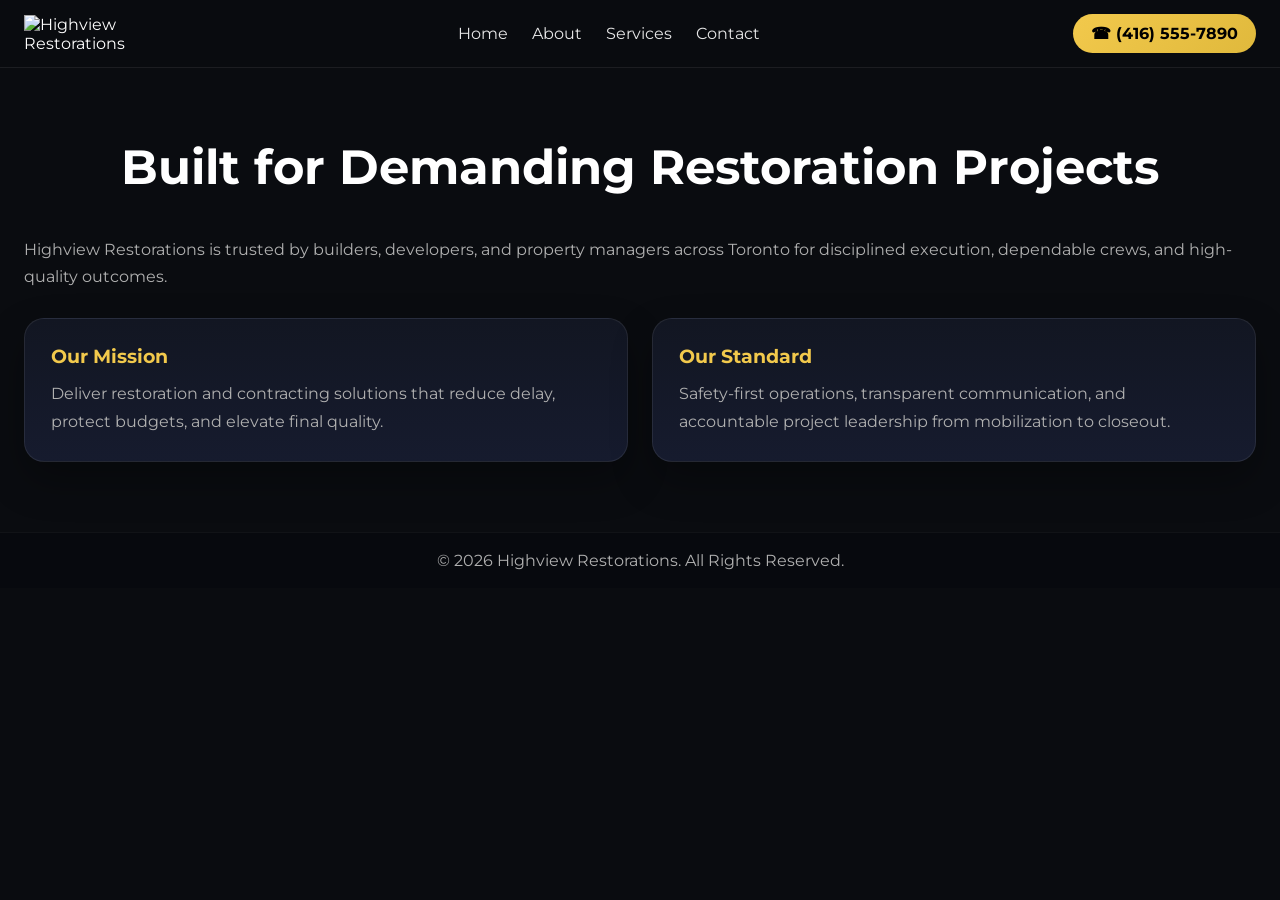
==== about.html @ a4125f16 "Regenerate remaining pages to match provided Highview index theme" ====
<!DOCTYPE html><html lang="en"><head><meta charset="UTF-8"/><meta name="viewport" content="width=device-width,initial-scale=1.0"/><title>About | Highview Restorations</title><link href="https://fonts.googleapis.com/css2?family=Montserrat:wght@300;400;600;700&display=swap" rel="stylesheet"><link rel="stylesheet" href="styles.css"/></head><body><header class="site-header"><div class="header-inner"><img src="white-logo.png" class="site-logo" alt="Highview Restorations"><nav><a href="index.html">Home</a><a href="about.html">About</a><a href="services.html">Services</a><a href="contact.html">Contact</a></nav><div class="phone">☎︎ (416) 555-7890</div></div></header><section class="page-section"><h1>Built for Demanding Restoration Projects</h1><p class="muted">Highview Restorations is trusted by builders, developers, and property managers across Toronto for disciplined execution, dependable crews, and high-quality outcomes.</p><div class="grid-2" style="margin-top:28px"><article class="card"><div class="card-content"><h3>Our Mission</h3><p class="muted">Deliver restoration and contracting solutions that reduce delay, protect budgets, and elevate final quality.</p></div></article><article class="card"><div class="card-content"><h3>Our Standard</h3><p class="muted">Safety-first operations, transparent communication, and accountable project leadership from mobilization to closeout.</p></div></article></div></section><footer><p>© 2026 Highview Restorations. All Rights Reserved.</p></footer></body></html>
---- styles.css ----
:root{--gold:#f2c94c;--gold-dark:#d4b23c;--bg:#0a0c10;--panel:#121622;--panel-soft:#161b2e;--text:#eaeaea;--muted:#b0b0b0;--accent:#c7a349;--accent-blue:#2f6fed}
*{margin:0;padding:0;box-sizing:border-box} body{font-family:'Montserrat',sans-serif;background:var(--bg);color:#fff;overflow-x:hidden}a{text-decoration:none;color:inherit}
.site-header{position:sticky;top:0;z-index:50;background:rgba(10,12,16,.72);backdrop-filter:blur(10px);border-bottom:1px solid rgba(255,255,255,.08)}
.header-inner{max-width:1300px;margin:0 auto;padding:14px 24px;display:flex;justify-content:space-between;align-items:center;gap:20px}
.site-logo{width:120px} nav a{margin:0 12px;opacity:.9} nav a:hover{color:var(--gold)} .phone{background:linear-gradient(135deg,#f2c94c,#e0b93c);padding:10px 18px;border-radius:36px;color:#000;font-weight:700}
.hero{min-height:80vh;position:relative;padding:100px 24px 60px}.hero-bg{position:absolute;inset:0;background:radial-gradient(circle at 20% 10%,#1a2238 0,#0b0d14 55%);z-index:0}.overlay{position:absolute;inset:0;background:linear-gradient(180deg,rgba(0,0,0,.56),rgba(0,0,0,.2));z-index:1}.hero-content{max-width:1200px;margin:0 auto;position:relative;z-index:2}.hero h1{font-size:clamp(2rem,5vw,3.6rem);line-height:1.1;margin-bottom:20px}.hero h1 span{color:var(--gold)}.hero p{max-width:760px;color:#d0d0d0;font-size:1.1rem;margin-bottom:28px}
.btn{padding:12px 24px;border-radius:10px;font-weight:700;display:inline-block}.btn.gold{background:linear-gradient(135deg,#f2c94c,#e0b93c);color:#000;margin-right:16px}.btn.dark{background:linear-gradient(180deg,var(--accent),var(--accent-blue));color:#000}
.services,.page-section{max-width:1280px;margin:0 auto;padding:70px 24px}.services h2,.page-section h1{font-size:clamp(2rem,4vw,3rem);text-align:center;margin-bottom:40px}.service-grid,.grid-2,.grid-3{display:grid;gap:24px}.service-grid,.grid-3{grid-template-columns:repeat(auto-fit,minmax(260px,1fr))}.grid-2{grid-template-columns:repeat(auto-fit,minmax(320px,1fr))}
.card{background:linear-gradient(180deg,var(--panel),var(--panel-soft));border:1px solid rgba(255,255,255,.08);border-radius:20px;overflow:hidden;box-shadow:0 18px 40px rgba(0,0,0,.3)}.card-content{padding:26px}.card-content h3{color:var(--gold);margin-bottom:12px}.card-content li{list-style:none;color:var(--muted);margin-bottom:8px;line-height:1.6}.muted{color:var(--muted);line-height:1.7}
.stats{padding:60px 24px}.stats-grid{max-width:1200px;margin:0 auto;padding:22px;display:grid;grid-template-columns:repeat(auto-fit,minmax(220px,1fr));gap:30px;text-align:center;background:linear-gradient(180deg,rgba(0,0,0,.4),rgba(0,0,0,.4));border:1px solid rgba(255,255,255,.07);border-radius:16px}.stat span{font-size:3rem;color:#d0d0d0;font-weight:700}.stat p{margin-top:8px;color:var(--gold);letter-spacing:.15rem;text-transform:uppercase}
footer{background:#07090e;padding:18px 24px;text-align:center;color:var(--muted);border-top:1px solid rgba(255,255,255,0.04)}
.form input,.form textarea{width:100%;background:#0f1220;border:1px solid rgba(255,255,255,.12);color:var(--text);border-radius:10px;padding:12px;margin-bottom:12px}.form textarea{min-height:120px}
@media(max-width:768px){.header-inner{flex-wrap:wrap;justify-content:center}.phone{display:none}}
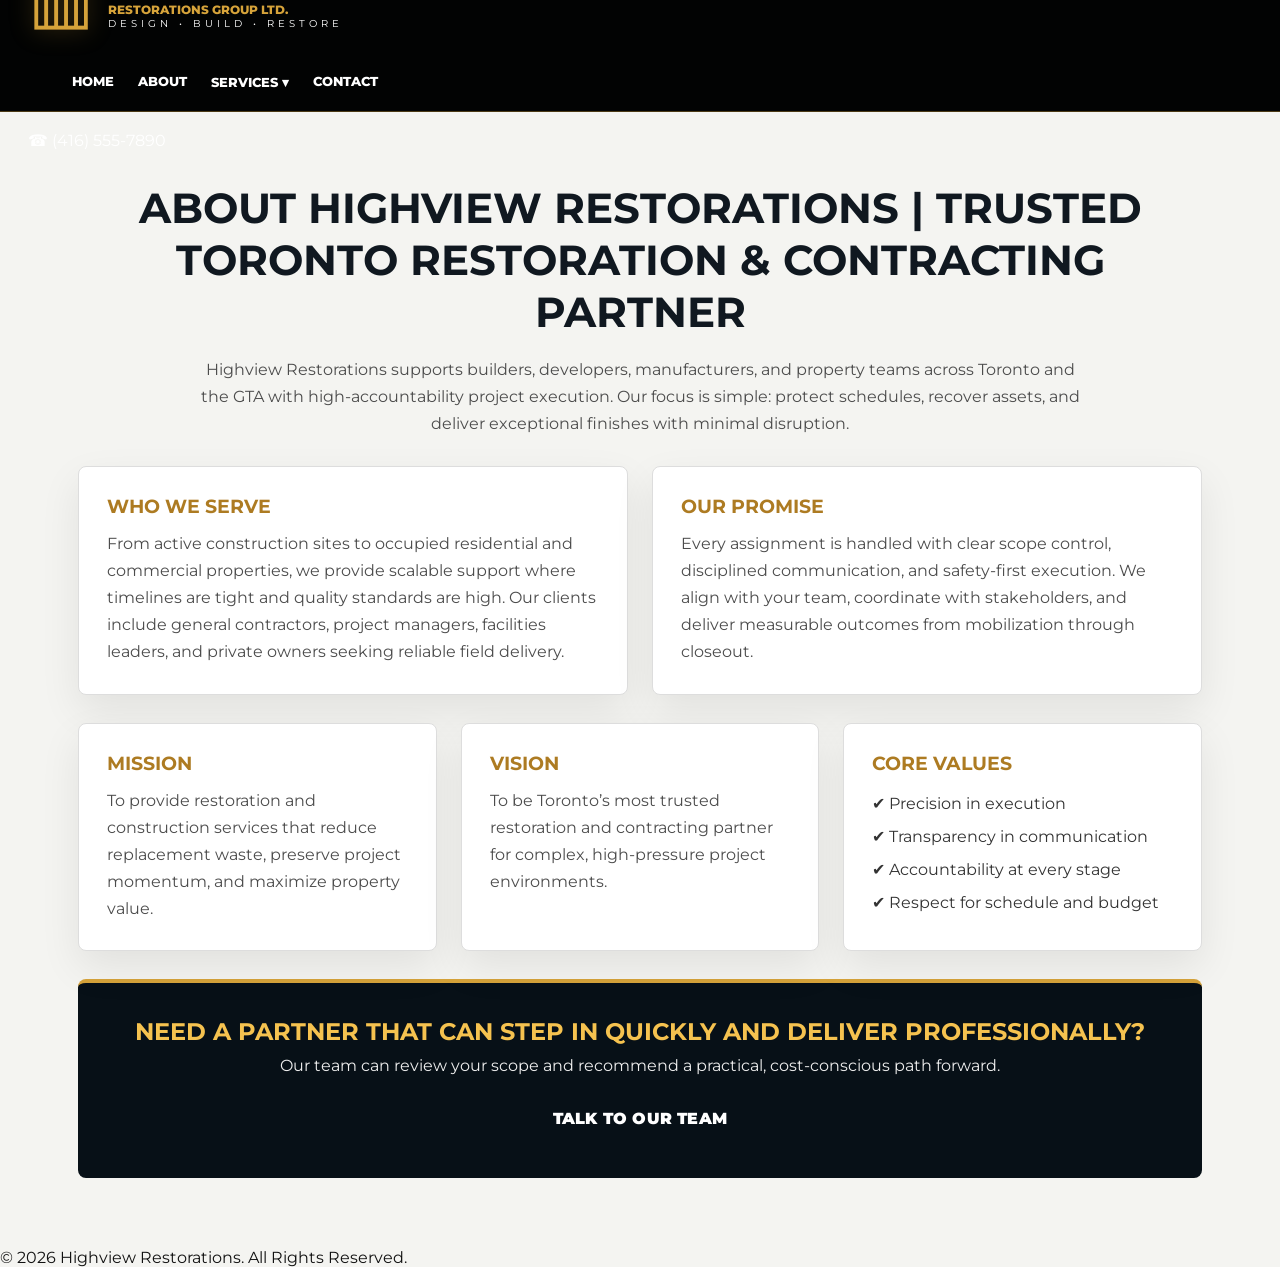
==== commit e890ea79: "Regenerate homepage to match provided Highview poster design" ====
--- a/about.html
+++ b/about.html
@@ -1 +1,55 @@
-<!DOCTYPE html><html lang="en"><head><meta charset="UTF-8"/><meta name="viewport" content="width=device-width,initial-scale=1.0"/><title>About | Highview Restorations</title><link href="https://fonts.googleapis.com/css2?family=Montserrat:wght@300;400;600;700&display=swap" rel="stylesheet"><link rel="stylesheet" href="styles.css"/></head><body><header class="site-header"><div class="header-inner"><img src="white-logo.png" class="site-logo" alt="Highview Restorations"><nav><a href="index.html">Home</a><a href="about.html">About</a><a href="services.html">Services</a><a href="contact.html">Contact</a></nav><div class="phone">☎︎ (416) 555-7890</div></div></header><section class="page-section"><h1>Built for Demanding Restoration Projects</h1><p class="muted">Highview Restorations is trusted by builders, developers, and property managers across Toronto for disciplined execution, dependable crews, and high-quality outcomes.</p><div class="grid-2" style="margin-top:28px"><article class="card"><div class="card-content"><h3>Our Mission</h3><p class="muted">Deliver restoration and contracting solutions that reduce delay, protect budgets, and elevate final quality.</p></div></article><article class="card"><div class="card-content"><h3>Our Standard</h3><p class="muted">Safety-first operations, transparent communication, and accountable project leadership from mobilization to closeout.</p></div></article></div></section><footer><p>© 2026 Highview Restorations. All Rights Reserved.</p></footer></body></html>
+<!DOCTYPE html>
+<html lang="en">
+<head>
+  <meta charset="UTF-8" />
+  <meta name="viewport" content="width=device-width, initial-scale=1.0" />
+  <title>About | Highview Restorations</title>
+  <meta property="og:url" content="https://www.highviewrestorations.ca/about.html" />
+  <meta property="og:site_name" content="Highview Restorations" />
+  <meta name="robots" content="index, follow" />
+  <meta name="description" content="Learn about Highview Restorations, our values, project approach, and why Toronto builders and property managers trust our team." />
+  <link href="https://fonts.googleapis.com/css2?family=Montserrat:wght@300;400;600;700&display=swap" rel="stylesheet">
+  <link rel="stylesheet" href="styles.css" />
+
+  <link rel="canonical" href="https://www.highviewrestorations.ca/about.html" />
+
+  <meta name="twitter:card" content="summary_large_image" />
+  <meta name="twitter:title" content="Highview Restorations" />
+  <meta name="twitter:description" content="Premium restoration and contracting services in Toronto and the GTA." />
+</head>
+<body>
+  <header class="site-header">
+    <div class="header-inner">
+      <a class="brand" href="index.html" aria-label="Highview home"><span class="brand-mark">▥</span><span><strong>HIGHVIEW</strong><small>RESTORATIONS GROUP LTD.</small><em>DESIGN • BUILD • RESTORE</em></span></a>
+      <nav class="main-nav"><a href="index.html">Home</a><a href="about.html">About</a><div class="dropdown"><a href="services.html">Services ▾</a><div class="dropdown-menu"><a href="service-site-staffing.html">SITE STAFFING</a><a href="service-product-recovery.html">PRODUCT RECOVERY & SURFACE RESTORATION</a><a href="service-demolition-prep.html">DEMOLITION & SITE PREPARATION SERVICES</a><a href="service-property-maintenance.html">PROPERTY MAINTENANCE & HOME CARE SOLUTIONS</a></div></div><a href="contact.html">Contact</a></nav>
+      <div class="phone">☎︎ (416) 555-7890</div>
+    </div>
+  </header>
+
+  <section class="page-section">
+    <h1>About Highview Restorations | Trusted Toronto Restoration & Contracting Partner</h1>
+    <p class="muted center-copy">Highview Restorations supports builders, developers, manufacturers, and property teams across Toronto and the GTA with high-accountability project execution. Our focus is simple: protect schedules, recover assets, and deliver exceptional finishes with minimal disruption.</p>
+
+    <div class="grid-2 mt-28">
+      <article class="card"><div class="card-content"><h3>Who We Serve</h3><p class="muted">From active construction sites to occupied residential and commercial properties, we provide scalable support where timelines are tight and quality standards are high. Our clients include general contractors, project managers, facilities leaders, and private owners seeking reliable field delivery.</p></div></article>
+      <article class="card"><div class="card-content"><h3>Our Promise</h3><p class="muted">Every assignment is handled with clear scope control, disciplined communication, and safety-first execution. We align with your team, coordinate with stakeholders, and deliver measurable outcomes from mobilization through closeout.</p></div></article>
+    </div>
+
+    <div class="grid-3 mt-28">
+      <article class="card"><div class="card-content"><h3>Mission</h3><p class="muted">To provide restoration and construction services that reduce replacement waste, preserve project momentum, and maximize property value.</p></div></article>
+      <article class="card"><div class="card-content"><h3>Vision</h3><p class="muted">To be Toronto’s most trusted restoration and contracting partner for complex, high-pressure project environments.</p></div></article>
+      <article class="card"><div class="card-content"><h3>Core Values</h3><ul><li>✔ Precision in execution</li><li>✔ Transparency in communication</li><li>✔ Accountability at every stage</li><li>✔ Respect for schedule and budget</li></ul></div></article>
+    </div>
+
+    <div class="cta-band mt-28">
+      <h2>Need a partner that can step in quickly and deliver professionally?</h2>
+      <p>Our team can review your scope and recommend a practical, cost-conscious path forward.</p>
+      <a class="btn dark" href="contact.html">Talk to Our Team</a>
+    </div>
+  </section>
+
+  <footer>
+    <p>© 2026 Highview Restorations. All Rights Reserved.</p>
+  </footer>
+</body>
+</html>
--- a/styles.css
+++ b/styles.css
@@ -1,13 +1,2 @@
-:root{--gold:#f2c94c;--gold-dark:#d4b23c;--bg:#0a0c10;--panel:#121622;--panel-soft:#161b2e;--text:#eaeaea;--muted:#b0b0b0;--accent:#c7a349;--accent-blue:#2f6fed}
-*{margin:0;padding:0;box-sizing:border-box} body{font-family:'Montserrat',sans-serif;background:var(--bg);color:#fff;overflow-x:hidden}a{text-decoration:none;color:inherit}
-.site-header{position:sticky;top:0;z-index:50;background:rgba(10,12,16,.72);backdrop-filter:blur(10px);border-bottom:1px solid rgba(255,255,255,.08)}
-.header-inner{max-width:1300px;margin:0 auto;padding:14px 24px;display:flex;justify-content:space-between;align-items:center;gap:20px}
-.site-logo{width:120px} nav a{margin:0 12px;opacity:.9} nav a:hover{color:var(--gold)} .phone{background:linear-gradient(135deg,#f2c94c,#e0b93c);padding:10px 18px;border-radius:36px;color:#000;font-weight:700}
-.hero{min-height:80vh;position:relative;padding:100px 24px 60px}.hero-bg{position:absolute;inset:0;background:radial-gradient(circle at 20% 10%,#1a2238 0,#0b0d14 55%);z-index:0}.overlay{position:absolute;inset:0;background:linear-gradient(180deg,rgba(0,0,0,.56),rgba(0,0,0,.2));z-index:1}.hero-content{max-width:1200px;margin:0 auto;position:relative;z-index:2}.hero h1{font-size:clamp(2rem,5vw,3.6rem);line-height:1.1;margin-bottom:20px}.hero h1 span{color:var(--gold)}.hero p{max-width:760px;color:#d0d0d0;font-size:1.1rem;margin-bottom:28px}
-.btn{padding:12px 24px;border-radius:10px;font-weight:700;display:inline-block}.btn.gold{background:linear-gradient(135deg,#f2c94c,#e0b93c);color:#000;margin-right:16px}.btn.dark{background:linear-gradient(180deg,var(--accent),var(--accent-blue));color:#000}
-.services,.page-section{max-width:1280px;margin:0 auto;padding:70px 24px}.services h2,.page-section h1{font-size:clamp(2rem,4vw,3rem);text-align:center;margin-bottom:40px}.service-grid,.grid-2,.grid-3{display:grid;gap:24px}.service-grid,.grid-3{grid-template-columns:repeat(auto-fit,minmax(260px,1fr))}.grid-2{grid-template-columns:repeat(auto-fit,minmax(320px,1fr))}
-.card{background:linear-gradient(180deg,var(--panel),var(--panel-soft));border:1px solid rgba(255,255,255,.08);border-radius:20px;overflow:hidden;box-shadow:0 18px 40px rgba(0,0,0,.3)}.card-content{padding:26px}.card-content h3{color:var(--gold);margin-bottom:12px}.card-content li{list-style:none;color:var(--muted);margin-bottom:8px;line-height:1.6}.muted{color:var(--muted);line-height:1.7}
-.stats{padding:60px 24px}.stats-grid{max-width:1200px;margin:0 auto;padding:22px;display:grid;grid-template-columns:repeat(auto-fit,minmax(220px,1fr));gap:30px;text-align:center;background:linear-gradient(180deg,rgba(0,0,0,.4),rgba(0,0,0,.4));border:1px solid rgba(255,255,255,.07);border-radius:16px}.stat span{font-size:3rem;color:#d0d0d0;font-weight:700}.stat p{margin-top:8px;color:var(--gold);letter-spacing:.15rem;text-transform:uppercase}
-footer{background:#07090e;padding:18px 24px;text-align:center;color:var(--muted);border-top:1px solid rgba(255,255,255,0.04)}
-.form input,.form textarea{width:100%;background:#0f1220;border:1px solid rgba(255,255,255,.12);color:var(--text);border-radius:10px;padding:12px;margin-bottom:12px}.form textarea{min-height:120px}
-@media(max-width:768px){.header-inner{flex-wrap:wrap;justify-content:center}.phone{display:none}}
+:root{--black:#040506;--ink:#091017;--nav:#050607;--gold:#d6a33a;--gold-light:#f5c24f;--blue:#073763;--text:#f7f7f7;--muted:#c9c9c9;--line:rgba(214,163,58,.45)}
+*{box-sizing:border-box;margin:0;padding:0}body{font-family:Montserrat,Arial,sans-serif;background:#f4f4f1;color:#111;overflow-x:hidden}a{text-decoration:none;color:inherit}ul{list-style:none}.site-header{height:112px;background:#020303;color:#fff;display:flex;align-items:center;gap:28px;padding:0 28px;border-bottom:1px solid rgba(214,163,58,.35);position:sticky;top:0;z-index:50}.brand{display:flex;align-items:center;gap:14px;min-width:350px}.brand-mark{font-size:70px;line-height:1;color:var(--gold);text-shadow:0 0 24px rgba(214,163,58,.35)}.brand strong{display:block;font-size:33px;letter-spacing:1px}.brand small{display:block;color:var(--gold);font-weight:800;font-size:12px}.brand em{display:block;font-style:normal;font-size:10px;letter-spacing:4px}.main-nav{display:flex;align-items:center;gap:24px;flex:1;justify-content:flex-end}.main-nav>a,.dropdown>a{font-size:13px;font-weight:800;text-transform:uppercase;padding:42px 0}.main-nav a:hover,.main-nav .active{color:var(--gold-light)}.main-nav .active{border-bottom:3px solid var(--gold)}.dropdown{position:relative}.dropdown-menu{display:none;position:absolute;top:78px;left:-18px;width:355px;background:#07090c;border:1px solid var(--line);box-shadow:0 22px 50px rgba(0,0,0,.55);padding:10px;z-index:60}.dropdown-menu a{display:block;color:#fff;padding:13px 14px;border-bottom:1px solid rgba(255,255,255,.08);font-size:12px;font-weight:800}.dropdown:hover .dropdown-menu{display:block}.quote-btn,.btn{display:inline-block;border-radius:4px;font-weight:900;text-transform:uppercase;letter-spacing:.2px}.quote-btn{background:linear-gradient(135deg,var(--gold-light),var(--gold));color:#090909;padding:15px 22px;white-space:nowrap}.btn{padding:16px 26px}.btn.gold{background:linear-gradient(135deg,var(--gold-light),var(--gold));color:#080808}.btn.outline{border:1px solid var(--gold);color:#fff;background:rgba(0,0,0,.35)}.btn.blue{background:#063968;color:#fff}.poster-hero{min-height:560px;background:linear-gradient(90deg,rgba(0,0,0,.96) 0%,rgba(0,0,0,.78) 43%,rgba(0,0,0,.18) 100%),radial-gradient(circle at 75% 35%,rgba(245,194,79,.32),transparent 22%),linear-gradient(135deg,#101923 0%,#314962 52%,#06101c 100%);color:#fff;position:relative;padding:38px 48px 28px}.poster-hero:after{content:"";position:absolute;right:7%;bottom:0;width:46%;height:94%;background:repeating-linear-gradient(90deg,rgba(255,255,255,.06) 0 4px,transparent 4px 48px),repeating-linear-gradient(0deg,rgba(245,194,79,.23) 0 8px,transparent 8px 44px);clip-path:polygon(8% 8%,88% 0,100% 100%,0 100%);opacity:.75}.hero-copy{position:relative;z-index:2;max-width:760px}.hero h1{font-size:58px;line-height:1.02;text-transform:uppercase;font-weight:900;margin-bottom:28px}.hero h1 span{color:var(--gold-light)}.hero p{font-size:19px;line-height:1.55;max-width:690px;margin-bottom:26px}.trust-strip{display:grid;grid-template-columns:repeat(5,1fr);gap:14px;margin:22px 0 28px;font-size:11px;font-weight:800;text-transform:uppercase}.trust-strip span{border-left:1px solid var(--line);padding-left:10px}.hero-actions{display:flex;gap:18px}.builders-band{background:#070b10;color:#fff;text-align:center;padding:20px 35px 26px;border-top:2px solid var(--gold);border-bottom:1px solid #222}.builders-band h2{color:var(--gold-light);font-size:16px;text-transform:uppercase;margin-bottom:18px}.builder-logos{display:flex;justify-content:space-between;align-items:center;gap:20px;flex-wrap:wrap}.builder-logos strong{font-size:20px;letter-spacing:1px;color:#eee}.division-section{display:grid;grid-template-columns:1fr 1fr;gap:28px;padding:28px 30px;background:#f5f5f2}.division{display:grid;grid-template-columns:40% 60%;gap:24px}.division.recovery-division{display:block;border-left:2px solid #d8c59c;padding-left:28px}.division-image{min-height:445px;border-radius:4px;background:linear-gradient(150deg,#b8b3a6,#4d5964),repeating-linear-gradient(90deg,transparent 0 32px,rgba(0,0,0,.18) 32px 35px);box-shadow:inset 0 -80px 90px rgba(0,0,0,.35)}.construction-image:after{content:"";display:block;height:100%;background:linear-gradient(transparent,rgba(0,0,0,.25))}.division h2{font-size:25px;color:#ad7b22;margin:4px 0 18px;text-transform:uppercase}.division h2 span{background:var(--gold);color:#fff;padding:8px 12px;margin-right:10px;border-radius:3px}.division h3{font-size:18px;margin-bottom:8px}.division p{line-height:1.55;margin-bottom:16px}.division li{padding:7px 0 7px 28px;position:relative;font-weight:700;font-size:14px}.division li:before{content:"✓";position:absolute;left:0;top:5px;background:var(--gold);color:#fff;border-radius:50%;width:18px;height:18px;text-align:center;font-size:12px}.recovery-grid{display:grid;grid-template-columns:repeat(4,1fr);gap:13px;margin:18px 0}.recovery-grid span{min-height:72px;background:linear-gradient(180deg,#283848,#07111c);color:#fff;text-align:center;border-radius:6px;padding:18px 8px;font-size:11px;font-weight:900;text-transform:uppercase;display:flex;align-items:center;justify-content:center}.needs-band{background:#071017;color:#fff;padding:26px 22px 30px;text-align:center}.needs-band h2{color:var(--gold-light);font-size:24px;text-transform:uppercase;margin-bottom:24px}.needs-grid{display:grid;grid-template-columns:repeat(6,1fr);gap:0;max-width:1280px;margin:auto}.needs-grid article{border-left:1px solid var(--line);padding:0 18px}.needs-grid article:last-child{border-right:1px solid var(--line)}.needs-grid b{display:block;color:var(--gold-light);font-size:42px;margin-bottom:8px}.needs-grid h3{font-size:15px;text-transform:uppercase}.needs-grid p{font-size:13px;line-height:1.45;margin:10px 0;color:#eee}.needs-grid a{color:var(--gold-light);font-size:12px;font-weight:900;text-transform:uppercase}.why-license{display:grid;grid-template-columns:1fr 1fr;background:#f2f1ee;padding:26px 24px;gap:28px;text-align:center}.why-license h2{color:#ad7b22;text-transform:uppercase;margin-bottom:22px}.why-grid,.cert-grid{display:grid;grid-template-columns:repeat(4,1fr);gap:12px}.why-grid span,.cert-grid strong{display:flex;flex-direction:column;align-items:center;gap:8px;border-left:1px solid #d1c7b7;padding:10px}.why-grid span{font-size:34px}.why-grid b{font-size:13px}.why-grid small{font-size:11px;line-height:1.35}.cert-grid strong{border:1px solid #c9c0b3;border-radius:8px;background:#fff;font-size:20px;color:#15304b}.site-footer{background:linear-gradient(90deg,#071017,#121b23);color:#fff;display:flex;align-items:center;justify-content:space-around;gap:22px;flex-wrap:wrap;padding:24px 28px;border-top:3px solid var(--gold)}.site-footer strong{font-size:24px;color:var(--gold-light);text-transform:uppercase}.site-footer small{width:100%;text-align:center;text-transform:uppercase;letter-spacing:2px;color:#ddd}.page-section{max-width:1180px;margin:auto;padding:70px 28px}.page-section h1{text-align:center;font-size:42px;text-transform:uppercase;margin-bottom:18px;color:#101820}.center-copy{max-width:900px;margin:0 auto;text-align:center}.muted{color:#4c4c4c;line-height:1.7}.grid-2,.grid-3{display:grid;gap:24px}.grid-2{grid-template-columns:repeat(2,1fr)}.grid-3{grid-template-columns:repeat(3,1fr)}.mt-20{margin-top:20px}.mt-28{margin-top:28px}.card{background:#fff;border:1px solid #ddd;box-shadow:0 16px 40px rgba(0,0,0,.08);border-radius:8px;overflow:hidden}.card-content{padding:28px}.card h3{color:#ad7b22;margin-bottom:12px;text-transform:uppercase}.card li{padding:7px 0;color:#333}.cta-band{background:#071017;color:#fff;border-top:4px solid var(--gold);border-radius:8px;padding:34px;text-align:center}.cta-band h2{text-transform:uppercase;color:var(--gold-light);margin-bottom:10px}.cta-band p{color:#eee;margin-bottom:18px}.form input,.form textarea{width:100%;padding:14px;margin-bottom:12px;border:1px solid #ccc;border-radius:5px;font:inherit}.form textarea{min-height:140px}@media(max-width:1050px){.site-header{height:auto;flex-wrap:wrap}.brand{min-width:auto}.main-nav{order:3;width:100%;justify-content:center;flex-wrap:wrap}.main-nav>a,.dropdown>a{padding:12px 0}.dropdown-menu{top:32px}.division-section,.why-license{grid-template-columns:1fr}.needs-grid{grid-template-columns:repeat(2,1fr)}.trust-strip,.recovery-grid{grid-template-columns:repeat(2,1fr)}}@media(max-width:720px){.poster-hero{padding:42px 22px}.hero h1{font-size:40px}.division{grid-template-columns:1fr}.grid-2,.grid-3{grid-template-columns:1fr}.needs-grid{grid-template-columns:1fr}.why-grid,.cert-grid{grid-template-columns:1fr}.quote-btn{padding:12px 16px}}
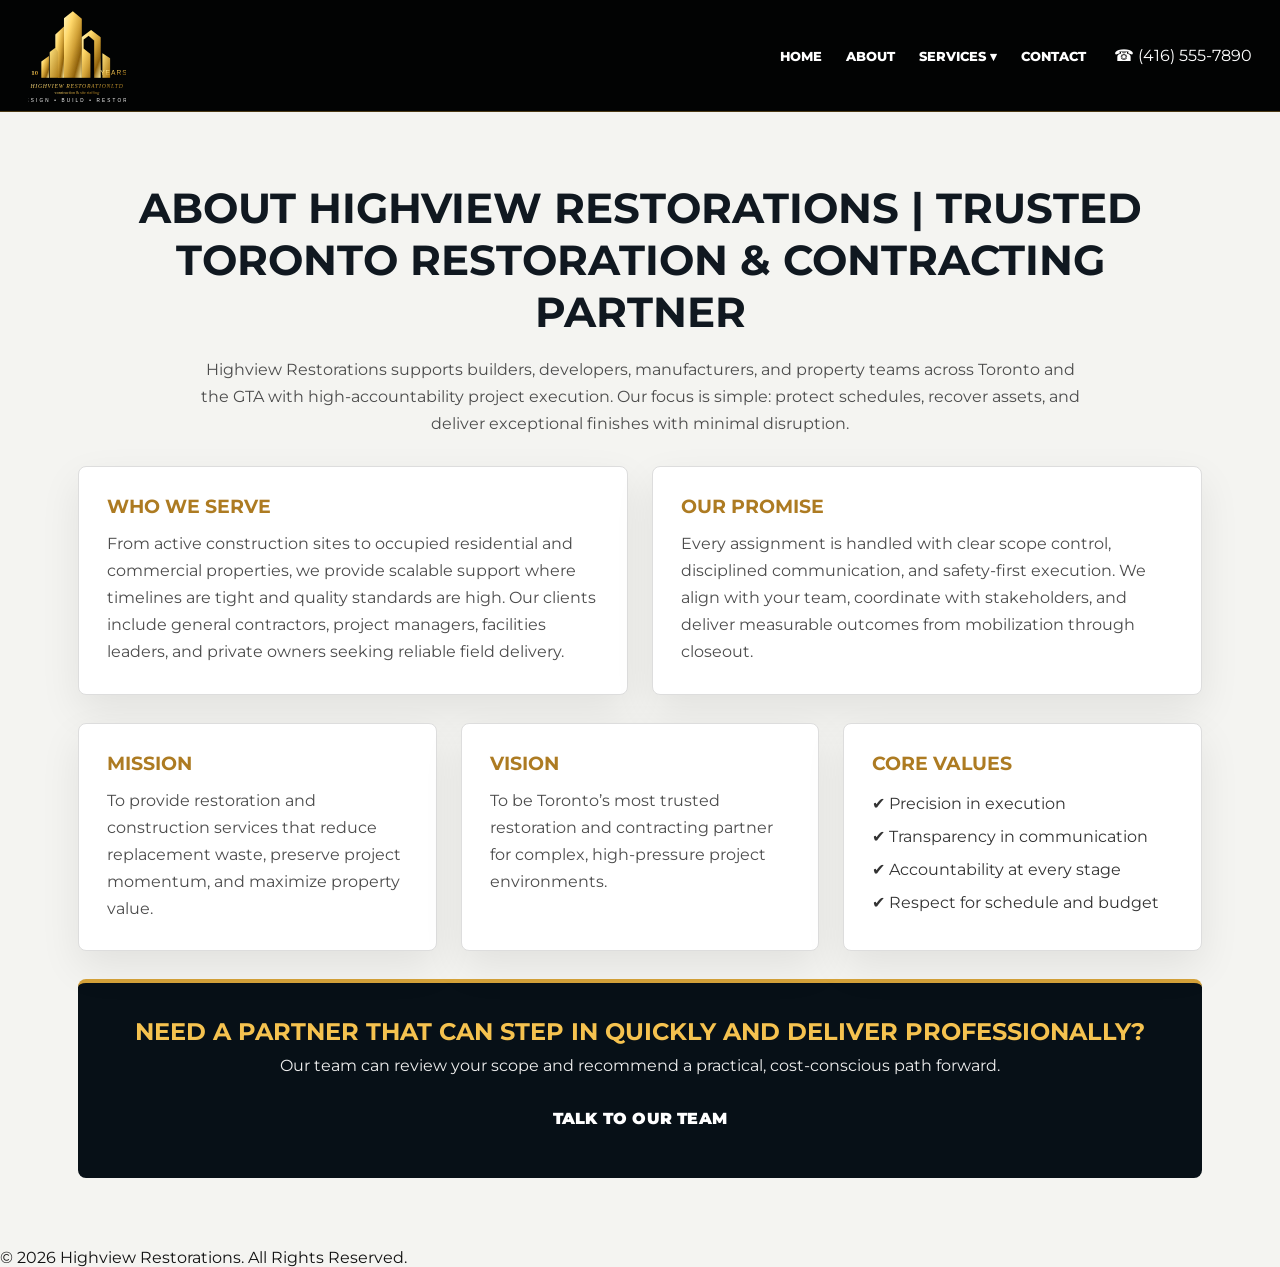
==== commit 55ab1fbb: "Replace text brand mark with Highview logo asset" ====
--- a/about.html
+++ b/about.html
@@ -20,7 +20,7 @@
 <body>
   <header class="site-header">
     <div class="header-inner">
-      <a class="brand" href="index.html" aria-label="Highview home"><span class="brand-mark">▥</span><span><strong>HIGHVIEW</strong><small>RESTORATIONS GROUP LTD.</small><em>DESIGN • BUILD • RESTORE</em></span></a>
+      <a class="brand" href="index.html" aria-label="Highview home"><img class="brand-logo" src="highview-logo.svg" alt="Highview Restoration Ltd - 10 Years - Design Build Restore" /></a>
       <nav class="main-nav"><a href="index.html">Home</a><a href="about.html">About</a><div class="dropdown"><a href="services.html">Services ▾</a><div class="dropdown-menu"><a href="service-site-staffing.html">SITE STAFFING</a><a href="service-product-recovery.html">PRODUCT RECOVERY & SURFACE RESTORATION</a><a href="service-demolition-prep.html">DEMOLITION & SITE PREPARATION SERVICES</a><a href="service-property-maintenance.html">PROPERTY MAINTENANCE & HOME CARE SOLUTIONS</a></div></div><a href="contact.html">Contact</a></nav>
       <div class="phone">☎︎ (416) 555-7890</div>
     </div>
--- a/styles.css
+++ b/styles.css
@@ -1,2 +1,4 @@
 :root{--black:#040506;--ink:#091017;--nav:#050607;--gold:#d6a33a;--gold-light:#f5c24f;--blue:#073763;--text:#f7f7f7;--muted:#c9c9c9;--line:rgba(214,163,58,.45)}
 *{box-sizing:border-box;margin:0;padding:0}body{font-family:Montserrat,Arial,sans-serif;background:#f4f4f1;color:#111;overflow-x:hidden}a{text-decoration:none;color:inherit}ul{list-style:none}.site-header{height:112px;background:#020303;color:#fff;display:flex;align-items:center;gap:28px;padding:0 28px;border-bottom:1px solid rgba(214,163,58,.35);position:sticky;top:0;z-index:50}.brand{display:flex;align-items:center;gap:14px;min-width:350px}.brand-mark{font-size:70px;line-height:1;color:var(--gold);text-shadow:0 0 24px rgba(214,163,58,.35)}.brand strong{display:block;font-size:33px;letter-spacing:1px}.brand small{display:block;color:var(--gold);font-weight:800;font-size:12px}.brand em{display:block;font-style:normal;font-size:10px;letter-spacing:4px}.main-nav{display:flex;align-items:center;gap:24px;flex:1;justify-content:flex-end}.main-nav>a,.dropdown>a{font-size:13px;font-weight:800;text-transform:uppercase;padding:42px 0}.main-nav a:hover,.main-nav .active{color:var(--gold-light)}.main-nav .active{border-bottom:3px solid var(--gold)}.dropdown{position:relative}.dropdown-menu{display:none;position:absolute;top:78px;left:-18px;width:355px;background:#07090c;border:1px solid var(--line);box-shadow:0 22px 50px rgba(0,0,0,.55);padding:10px;z-index:60}.dropdown-menu a{display:block;color:#fff;padding:13px 14px;border-bottom:1px solid rgba(255,255,255,.08);font-size:12px;font-weight:800}.dropdown:hover .dropdown-menu{display:block}.quote-btn,.btn{display:inline-block;border-radius:4px;font-weight:900;text-transform:uppercase;letter-spacing:.2px}.quote-btn{background:linear-gradient(135deg,var(--gold-light),var(--gold));color:#090909;padding:15px 22px;white-space:nowrap}.btn{padding:16px 26px}.btn.gold{background:linear-gradient(135deg,var(--gold-light),var(--gold));color:#080808}.btn.outline{border:1px solid var(--gold);color:#fff;background:rgba(0,0,0,.35)}.btn.blue{background:#063968;color:#fff}.poster-hero{min-height:560px;background:linear-gradient(90deg,rgba(0,0,0,.96) 0%,rgba(0,0,0,.78) 43%,rgba(0,0,0,.18) 100%),radial-gradient(circle at 75% 35%,rgba(245,194,79,.32),transparent 22%),linear-gradient(135deg,#101923 0%,#314962 52%,#06101c 100%);color:#fff;position:relative;padding:38px 48px 28px}.poster-hero:after{content:"";position:absolute;right:7%;bottom:0;width:46%;height:94%;background:repeating-linear-gradient(90deg,rgba(255,255,255,.06) 0 4px,transparent 4px 48px),repeating-linear-gradient(0deg,rgba(245,194,79,.23) 0 8px,transparent 8px 44px);clip-path:polygon(8% 8%,88% 0,100% 100%,0 100%);opacity:.75}.hero-copy{position:relative;z-index:2;max-width:760px}.hero h1{font-size:58px;line-height:1.02;text-transform:uppercase;font-weight:900;margin-bottom:28px}.hero h1 span{color:var(--gold-light)}.hero p{font-size:19px;line-height:1.55;max-width:690px;margin-bottom:26px}.trust-strip{display:grid;grid-template-columns:repeat(5,1fr);gap:14px;margin:22px 0 28px;font-size:11px;font-weight:800;text-transform:uppercase}.trust-strip span{border-left:1px solid var(--line);padding-left:10px}.hero-actions{display:flex;gap:18px}.builders-band{background:#070b10;color:#fff;text-align:center;padding:20px 35px 26px;border-top:2px solid var(--gold);border-bottom:1px solid #222}.builders-band h2{color:var(--gold-light);font-size:16px;text-transform:uppercase;margin-bottom:18px}.builder-logos{display:flex;justify-content:space-between;align-items:center;gap:20px;flex-wrap:wrap}.builder-logos strong{font-size:20px;letter-spacing:1px;color:#eee}.division-section{display:grid;grid-template-columns:1fr 1fr;gap:28px;padding:28px 30px;background:#f5f5f2}.division{display:grid;grid-template-columns:40% 60%;gap:24px}.division.recovery-division{display:block;border-left:2px solid #d8c59c;padding-left:28px}.division-image{min-height:445px;border-radius:4px;background:linear-gradient(150deg,#b8b3a6,#4d5964),repeating-linear-gradient(90deg,transparent 0 32px,rgba(0,0,0,.18) 32px 35px);box-shadow:inset 0 -80px 90px rgba(0,0,0,.35)}.construction-image:after{content:"";display:block;height:100%;background:linear-gradient(transparent,rgba(0,0,0,.25))}.division h2{font-size:25px;color:#ad7b22;margin:4px 0 18px;text-transform:uppercase}.division h2 span{background:var(--gold);color:#fff;padding:8px 12px;margin-right:10px;border-radius:3px}.division h3{font-size:18px;margin-bottom:8px}.division p{line-height:1.55;margin-bottom:16px}.division li{padding:7px 0 7px 28px;position:relative;font-weight:700;font-size:14px}.division li:before{content:"✓";position:absolute;left:0;top:5px;background:var(--gold);color:#fff;border-radius:50%;width:18px;height:18px;text-align:center;font-size:12px}.recovery-grid{display:grid;grid-template-columns:repeat(4,1fr);gap:13px;margin:18px 0}.recovery-grid span{min-height:72px;background:linear-gradient(180deg,#283848,#07111c);color:#fff;text-align:center;border-radius:6px;padding:18px 8px;font-size:11px;font-weight:900;text-transform:uppercase;display:flex;align-items:center;justify-content:center}.needs-band{background:#071017;color:#fff;padding:26px 22px 30px;text-align:center}.needs-band h2{color:var(--gold-light);font-size:24px;text-transform:uppercase;margin-bottom:24px}.needs-grid{display:grid;grid-template-columns:repeat(6,1fr);gap:0;max-width:1280px;margin:auto}.needs-grid article{border-left:1px solid var(--line);padding:0 18px}.needs-grid article:last-child{border-right:1px solid var(--line)}.needs-grid b{display:block;color:var(--gold-light);font-size:42px;margin-bottom:8px}.needs-grid h3{font-size:15px;text-transform:uppercase}.needs-grid p{font-size:13px;line-height:1.45;margin:10px 0;color:#eee}.needs-grid a{color:var(--gold-light);font-size:12px;font-weight:900;text-transform:uppercase}.why-license{display:grid;grid-template-columns:1fr 1fr;background:#f2f1ee;padding:26px 24px;gap:28px;text-align:center}.why-license h2{color:#ad7b22;text-transform:uppercase;margin-bottom:22px}.why-grid,.cert-grid{display:grid;grid-template-columns:repeat(4,1fr);gap:12px}.why-grid span,.cert-grid strong{display:flex;flex-direction:column;align-items:center;gap:8px;border-left:1px solid #d1c7b7;padding:10px}.why-grid span{font-size:34px}.why-grid b{font-size:13px}.why-grid small{font-size:11px;line-height:1.35}.cert-grid strong{border:1px solid #c9c0b3;border-radius:8px;background:#fff;font-size:20px;color:#15304b}.site-footer{background:linear-gradient(90deg,#071017,#121b23);color:#fff;display:flex;align-items:center;justify-content:space-around;gap:22px;flex-wrap:wrap;padding:24px 28px;border-top:3px solid var(--gold)}.site-footer strong{font-size:24px;color:var(--gold-light);text-transform:uppercase}.site-footer small{width:100%;text-align:center;text-transform:uppercase;letter-spacing:2px;color:#ddd}.page-section{max-width:1180px;margin:auto;padding:70px 28px}.page-section h1{text-align:center;font-size:42px;text-transform:uppercase;margin-bottom:18px;color:#101820}.center-copy{max-width:900px;margin:0 auto;text-align:center}.muted{color:#4c4c4c;line-height:1.7}.grid-2,.grid-3{display:grid;gap:24px}.grid-2{grid-template-columns:repeat(2,1fr)}.grid-3{grid-template-columns:repeat(3,1fr)}.mt-20{margin-top:20px}.mt-28{margin-top:28px}.card{background:#fff;border:1px solid #ddd;box-shadow:0 16px 40px rgba(0,0,0,.08);border-radius:8px;overflow:hidden}.card-content{padding:28px}.card h3{color:#ad7b22;margin-bottom:12px;text-transform:uppercase}.card li{padding:7px 0;color:#333}.cta-band{background:#071017;color:#fff;border-top:4px solid var(--gold);border-radius:8px;padding:34px;text-align:center}.cta-band h2{text-transform:uppercase;color:var(--gold-light);margin-bottom:10px}.cta-band p{color:#eee;margin-bottom:18px}.form input,.form textarea{width:100%;padding:14px;margin-bottom:12px;border:1px solid #ccc;border-radius:5px;font:inherit}.form textarea{min-height:140px}@media(max-width:1050px){.site-header{height:auto;flex-wrap:wrap}.brand{min-width:auto}.main-nav{order:3;width:100%;justify-content:center;flex-wrap:wrap}.main-nav>a,.dropdown>a{padding:12px 0}.dropdown-menu{top:32px}.division-section,.why-license{grid-template-columns:1fr}.needs-grid{grid-template-columns:repeat(2,1fr)}.trust-strip,.recovery-grid{grid-template-columns:repeat(2,1fr)}}@media(max-width:720px){.poster-hero{padding:42px 22px}.hero h1{font-size:40px}.division{grid-template-columns:1fr}.grid-2,.grid-3{grid-template-columns:1fr}.needs-grid{grid-template-columns:1fr}.why-grid,.cert-grid{grid-template-columns:1fr}.quote-btn{padding:12px 16px}}
+.brand{min-width:300px}.brand-logo{display:block;width:300px;max-width:100%;height:auto}.brand-mark{display:none}@media(max-width:720px){.brand-logo{width:240px}}
+.header-inner{display:flex;align-items:center;gap:28px;width:100%}.brand-logo{width:auto;height:92px}@media(max-width:720px){.brand-logo{height:78px;width:auto}}
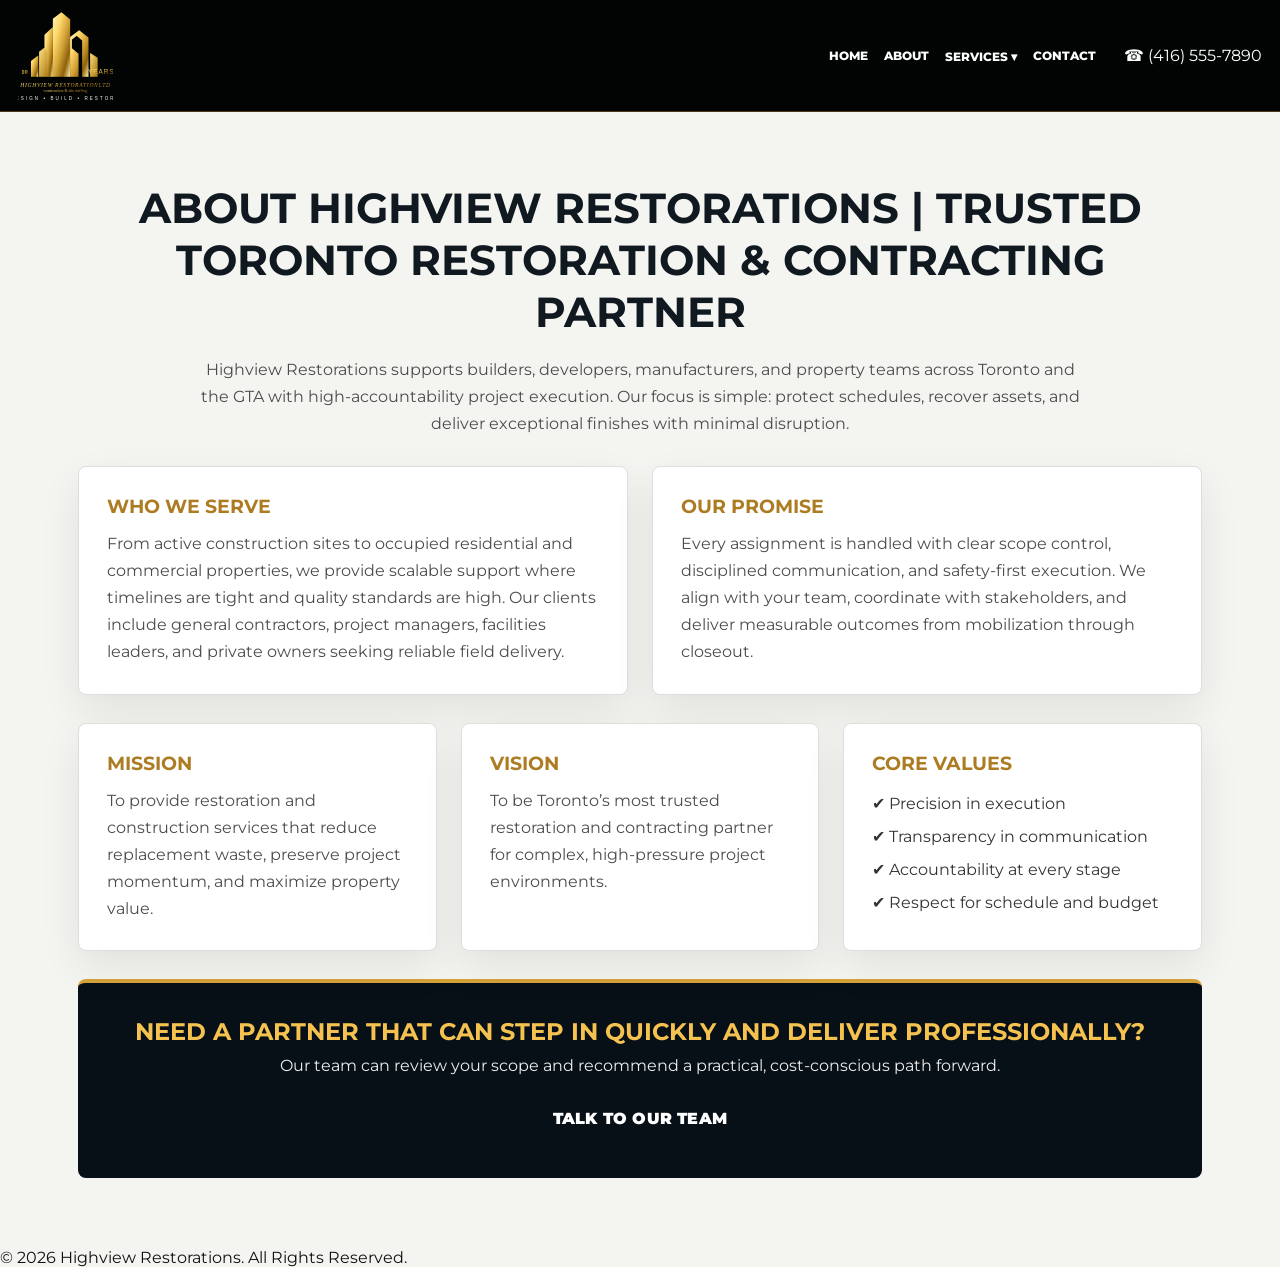
==== commit df7f39fd: "Strengthen SEO metadata and crawl files sitewide" ====
--- a/about.html
+++ b/about.html
@@ -3,19 +3,32 @@
 <head>
   <meta charset="UTF-8" />
   <meta name="viewport" content="width=device-width, initial-scale=1.0" />
-  <title>About | Highview Restorations</title>
+  <title>About Highview Restorations | Toronto Construction Support Partner</title>
+  <meta name="robots" content="index, follow" />
+  <meta name="description" content="Learn why GTA builders and property managers trust Highview Restorations for site staffing, restoration, demolition, and property care support." />
+  <meta name="author" content="Highview Restorations Group Ltd." />
+  <meta name="geo.region" content="CA-ON" />
+  <meta name="geo.placename" content="Greater Toronto Area" />
+  <meta name="theme-color" content="#050607" />
+  
+  <meta property="og:title" content="About Highview Restorations | Toronto Construction Support Partner" />
+  <meta property="og:description" content="Learn why GTA builders and property managers trust Highview Restorations for site staffing, restoration, demolition, and property care support." />
+  <meta property="og:type" content="website" />
   <meta property="og:url" content="https://www.highviewrestorations.ca/about.html" />
-  <meta property="og:site_name" content="Highview Restorations" />
-  <meta name="robots" content="index, follow" />
-  <meta name="description" content="Learn about Highview Restorations, our values, project approach, and why Toronto builders and property managers trust our team." />
+  <meta property="og:site_name" content="Highview Restorations Group" />
+  <meta property="og:image" content="https://www.highviewrestorations.ca/highview-logo.svg" />
+  <meta name="twitter:card" content="summary_large_image" />
+  <meta name="twitter:title" content="About Highview Restorations | Toronto Construction Support Partner" />
+  <meta name="twitter:description" content="Learn why GTA builders and property managers trust Highview Restorations for site staffing, restoration, demolition, and property care support." />
+  <meta name="twitter:image" content="https://www.highviewrestorations.ca/highview-logo.svg" />
   <link href="https://fonts.googleapis.com/css2?family=Montserrat:wght@300;400;600;700&display=swap" rel="stylesheet">
   <link rel="stylesheet" href="styles.css" />
 
   <link rel="canonical" href="https://www.highviewrestorations.ca/about.html" />
 
-  <meta name="twitter:card" content="summary_large_image" />
-  <meta name="twitter:title" content="Highview Restorations" />
-  <meta name="twitter:description" content="Premium restoration and contracting services in Toronto and the GTA." />
+  <script type="application/ld+json">
+    {"@context":"https://schema.org","@type":"WebPage","name":"About Highview Restorations | Toronto Construction Support Partner","description":"Learn why GTA builders and property managers trust Highview Restorations for site staffing, restoration, demolition, and property care support.","url":"https://www.highviewrestorations.ca/about.html","isPartOf":{"@type":"WebSite","name":"Highview Restorations Group","url":"https://www.highviewrestorations.ca/"},"about":{"@type":"LocalBusiness","name":"Highview Restorations Group Ltd.","areaServed":"Greater Toronto Area"}}
+  </script>
 </head>
 <body>
   <header class="site-header">
--- a/styles.css
+++ b/styles.css
@@ -2,3 +2,10 @@
 *{box-sizing:border-box;margin:0;padding:0}body{font-family:Montserrat,Arial,sans-serif;background:#f4f4f1;color:#111;overflow-x:hidden}a{text-decoration:none;color:inherit}ul{list-style:none}.site-header{height:112px;background:#020303;color:#fff;display:flex;align-items:center;gap:28px;padding:0 28px;border-bottom:1px solid rgba(214,163,58,.35);position:sticky;top:0;z-index:50}.brand{display:flex;align-items:center;gap:14px;min-width:350px}.brand-mark{font-size:70px;line-height:1;color:var(--gold);text-shadow:0 0 24px rgba(214,163,58,.35)}.brand strong{display:block;font-size:33px;letter-spacing:1px}.brand small{display:block;color:var(--gold);font-weight:800;font-size:12px}.brand em{display:block;font-style:normal;font-size:10px;letter-spacing:4px}.main-nav{display:flex;align-items:center;gap:24px;flex:1;justify-content:flex-end}.main-nav>a,.dropdown>a{font-size:13px;font-weight:800;text-transform:uppercase;padding:42px 0}.main-nav a:hover,.main-nav .active{color:var(--gold-light)}.main-nav .active{border-bottom:3px solid var(--gold)}.dropdown{position:relative}.dropdown-menu{display:none;position:absolute;top:78px;left:-18px;width:355px;background:#07090c;border:1px solid var(--line);box-shadow:0 22px 50px rgba(0,0,0,.55);padding:10px;z-index:60}.dropdown-menu a{display:block;color:#fff;padding:13px 14px;border-bottom:1px solid rgba(255,255,255,.08);font-size:12px;font-weight:800}.dropdown:hover .dropdown-menu{display:block}.quote-btn,.btn{display:inline-block;border-radius:4px;font-weight:900;text-transform:uppercase;letter-spacing:.2px}.quote-btn{background:linear-gradient(135deg,var(--gold-light),var(--gold));color:#090909;padding:15px 22px;white-space:nowrap}.btn{padding:16px 26px}.btn.gold{background:linear-gradient(135deg,var(--gold-light),var(--gold));color:#080808}.btn.outline{border:1px solid var(--gold);color:#fff;background:rgba(0,0,0,.35)}.btn.blue{background:#063968;color:#fff}.poster-hero{min-height:560px;background:linear-gradient(90deg,rgba(0,0,0,.96) 0%,rgba(0,0,0,.78) 43%,rgba(0,0,0,.18) 100%),radial-gradient(circle at 75% 35%,rgba(245,194,79,.32),transparent 22%),linear-gradient(135deg,#101923 0%,#314962 52%,#06101c 100%);color:#fff;position:relative;padding:38px 48px 28px}.poster-hero:after{content:"";position:absolute;right:7%;bottom:0;width:46%;height:94%;background:repeating-linear-gradient(90deg,rgba(255,255,255,.06) 0 4px,transparent 4px 48px),repeating-linear-gradient(0deg,rgba(245,194,79,.23) 0 8px,transparent 8px 44px);clip-path:polygon(8% 8%,88% 0,100% 100%,0 100%);opacity:.75}.hero-copy{position:relative;z-index:2;max-width:760px}.hero h1{font-size:58px;line-height:1.02;text-transform:uppercase;font-weight:900;margin-bottom:28px}.hero h1 span{color:var(--gold-light)}.hero p{font-size:19px;line-height:1.55;max-width:690px;margin-bottom:26px}.trust-strip{display:grid;grid-template-columns:repeat(5,1fr);gap:14px;margin:22px 0 28px;font-size:11px;font-weight:800;text-transform:uppercase}.trust-strip span{border-left:1px solid var(--line);padding-left:10px}.hero-actions{display:flex;gap:18px}.builders-band{background:#070b10;color:#fff;text-align:center;padding:20px 35px 26px;border-top:2px solid var(--gold);border-bottom:1px solid #222}.builders-band h2{color:var(--gold-light);font-size:16px;text-transform:uppercase;margin-bottom:18px}.builder-logos{display:flex;justify-content:space-between;align-items:center;gap:20px;flex-wrap:wrap}.builder-logos strong{font-size:20px;letter-spacing:1px;color:#eee}.division-section{display:grid;grid-template-columns:1fr 1fr;gap:28px;padding:28px 30px;background:#f5f5f2}.division{display:grid;grid-template-columns:40% 60%;gap:24px}.division.recovery-division{display:block;border-left:2px solid #d8c59c;padding-left:28px}.division-image{min-height:445px;border-radius:4px;background:linear-gradient(150deg,#b8b3a6,#4d5964),repeating-linear-gradient(90deg,transparent 0 32px,rgba(0,0,0,.18) 32px 35px);box-shadow:inset 0 -80px 90px rgba(0,0,0,.35)}.construction-image:after{content:"";display:block;height:100%;background:linear-gradient(transparent,rgba(0,0,0,.25))}.division h2{font-size:25px;color:#ad7b22;margin:4px 0 18px;text-transform:uppercase}.division h2 span{background:var(--gold);color:#fff;padding:8px 12px;margin-right:10px;border-radius:3px}.division h3{font-size:18px;margin-bottom:8px}.division p{line-height:1.55;margin-bottom:16px}.division li{padding:7px 0 7px 28px;position:relative;font-weight:700;font-size:14px}.division li:before{content:"✓";position:absolute;left:0;top:5px;background:var(--gold);color:#fff;border-radius:50%;width:18px;height:18px;text-align:center;font-size:12px}.recovery-grid{display:grid;grid-template-columns:repeat(4,1fr);gap:13px;margin:18px 0}.recovery-grid span{min-height:72px;background:linear-gradient(180deg,#283848,#07111c);color:#fff;text-align:center;border-radius:6px;padding:18px 8px;font-size:11px;font-weight:900;text-transform:uppercase;display:flex;align-items:center;justify-content:center}.needs-band{background:#071017;color:#fff;padding:26px 22px 30px;text-align:center}.needs-band h2{color:var(--gold-light);font-size:24px;text-transform:uppercase;margin-bottom:24px}.needs-grid{display:grid;grid-template-columns:repeat(6,1fr);gap:0;max-width:1280px;margin:auto}.needs-grid article{border-left:1px solid var(--line);padding:0 18px}.needs-grid article:last-child{border-right:1px solid var(--line)}.needs-grid b{display:block;color:var(--gold-light);font-size:42px;margin-bottom:8px}.needs-grid h3{font-size:15px;text-transform:uppercase}.needs-grid p{font-size:13px;line-height:1.45;margin:10px 0;color:#eee}.needs-grid a{color:var(--gold-light);font-size:12px;font-weight:900;text-transform:uppercase}.why-license{display:grid;grid-template-columns:1fr 1fr;background:#f2f1ee;padding:26px 24px;gap:28px;text-align:center}.why-license h2{color:#ad7b22;text-transform:uppercase;margin-bottom:22px}.why-grid,.cert-grid{display:grid;grid-template-columns:repeat(4,1fr);gap:12px}.why-grid span,.cert-grid strong{display:flex;flex-direction:column;align-items:center;gap:8px;border-left:1px solid #d1c7b7;padding:10px}.why-grid span{font-size:34px}.why-grid b{font-size:13px}.why-grid small{font-size:11px;line-height:1.35}.cert-grid strong{border:1px solid #c9c0b3;border-radius:8px;background:#fff;font-size:20px;color:#15304b}.site-footer{background:linear-gradient(90deg,#071017,#121b23);color:#fff;display:flex;align-items:center;justify-content:space-around;gap:22px;flex-wrap:wrap;padding:24px 28px;border-top:3px solid var(--gold)}.site-footer strong{font-size:24px;color:var(--gold-light);text-transform:uppercase}.site-footer small{width:100%;text-align:center;text-transform:uppercase;letter-spacing:2px;color:#ddd}.page-section{max-width:1180px;margin:auto;padding:70px 28px}.page-section h1{text-align:center;font-size:42px;text-transform:uppercase;margin-bottom:18px;color:#101820}.center-copy{max-width:900px;margin:0 auto;text-align:center}.muted{color:#4c4c4c;line-height:1.7}.grid-2,.grid-3{display:grid;gap:24px}.grid-2{grid-template-columns:repeat(2,1fr)}.grid-3{grid-template-columns:repeat(3,1fr)}.mt-20{margin-top:20px}.mt-28{margin-top:28px}.card{background:#fff;border:1px solid #ddd;box-shadow:0 16px 40px rgba(0,0,0,.08);border-radius:8px;overflow:hidden}.card-content{padding:28px}.card h3{color:#ad7b22;margin-bottom:12px;text-transform:uppercase}.card li{padding:7px 0;color:#333}.cta-band{background:#071017;color:#fff;border-top:4px solid var(--gold);border-radius:8px;padding:34px;text-align:center}.cta-band h2{text-transform:uppercase;color:var(--gold-light);margin-bottom:10px}.cta-band p{color:#eee;margin-bottom:18px}.form input,.form textarea{width:100%;padding:14px;margin-bottom:12px;border:1px solid #ccc;border-radius:5px;font:inherit}.form textarea{min-height:140px}@media(max-width:1050px){.site-header{height:auto;flex-wrap:wrap}.brand{min-width:auto}.main-nav{order:3;width:100%;justify-content:center;flex-wrap:wrap}.main-nav>a,.dropdown>a{padding:12px 0}.dropdown-menu{top:32px}.division-section,.why-license{grid-template-columns:1fr}.needs-grid{grid-template-columns:repeat(2,1fr)}.trust-strip,.recovery-grid{grid-template-columns:repeat(2,1fr)}}@media(max-width:720px){.poster-hero{padding:42px 22px}.hero h1{font-size:40px}.division{grid-template-columns:1fr}.grid-2,.grid-3{grid-template-columns:1fr}.needs-grid{grid-template-columns:1fr}.why-grid,.cert-grid{grid-template-columns:1fr}.quote-btn{padding:12px 16px}}
 .brand{min-width:300px}.brand-logo{display:block;width:300px;max-width:100%;height:auto}.brand-mark{display:none}@media(max-width:720px){.brand-logo{width:240px}}
 .header-inner{display:flex;align-items:center;gap:28px;width:100%}.brand-logo{width:auto;height:92px}@media(max-width:720px){.brand-logo{height:78px;width:auto}}
+
+/* Responsive fit overrides: keep every page usable from small phones to wide desktops. */
+html,body{width:100%;max-width:100%;overflow-x:hidden}img,svg{max-width:100%;height:auto}.site-header,.header-inner{max-width:100%}.brand{flex:0 1 auto;min-width:0}.brand-logo{height:clamp(64px,7vw,92px);width:auto}.main-nav{min-width:0;flex-wrap:wrap}.quote-btn{flex:0 0 auto}.hero h1{font-size:clamp(2.35rem,5vw,3.625rem)}.hero p{font-size:clamp(1rem,1.6vw,1.19rem)}.division-section{grid-template-columns:repeat(auto-fit,minmax(min(100%,420px),1fr))}.recovery-grid{grid-template-columns:repeat(auto-fit,minmax(130px,1fr))}.needs-grid{grid-template-columns:repeat(auto-fit,minmax(160px,1fr))}.why-license{grid-template-columns:repeat(auto-fit,minmax(min(100%,420px),1fr))}.why-grid,.cert-grid{grid-template-columns:repeat(auto-fit,minmax(135px,1fr))}.grid-2,.grid-3{grid-template-columns:repeat(auto-fit,minmax(min(100%,280px),1fr))}
+@media(max-width:1280px){.site-header{gap:16px;padding:10px 18px}.main-nav{gap:16px}.main-nav>a,.dropdown>a{font-size:12px;padding:18px 0}.dropdown-menu{top:44px}.quote-btn{padding:12px 16px}.builder-logos{justify-content:center}.division h2{font-size:21px}}
+@media(max-width:980px){.site-header,.header-inner{height:auto;min-height:0;align-items:center;flex-wrap:wrap;justify-content:center}.brand{justify-content:center}.main-nav{order:3;flex-basis:100%;justify-content:center;gap:14px}.main-nav>a,.dropdown>a{padding:10px 0}.dropdown-menu{top:34px;left:50%;transform:translateX(-50%)}.poster-hero{min-height:auto;padding:48px 28px}.poster-hero:after{opacity:.25;width:70%;right:-15%}.trust-strip{grid-template-columns:repeat(2,minmax(0,1fr))}.division{grid-template-columns:1fr}.division-image{min-height:280px}.division.recovery-division{border-left:0;border-top:2px solid #d8c59c;padding-left:0;padding-top:24px}}
+@media(max-width:640px){.site-header{padding:10px 12px}.brand-logo{height:64px}.main-nav{display:grid;grid-template-columns:repeat(2,minmax(0,1fr));gap:8px;text-align:center;width:100%}.dropdown{position:static}.dropdown-menu{position:static;transform:none;width:100%;margin-top:8px}.dropdown:hover .dropdown-menu,.dropdown:focus-within .dropdown-menu{display:block}.quote-btn{width:100%;text-align:center}.poster-hero{padding:38px 18px}.hero h1{font-size:clamp(2rem,11vw,2.75rem)}.trust-strip{grid-template-columns:1fr}.hero-actions{flex-direction:column}.hero-actions .btn{width:100%;text-align:center}.division-section,.needs-band,.why-license,.page-section{padding-left:16px;padding-right:16px}.needs-grid article{border-right:1px solid var(--line);padding:18px}.site-footer{align-items:stretch;text-align:center}.site-footer .quote-btn{width:auto}.form input,.form textarea{font-size:16px}}
+@media(max-width:380px){.main-nav{grid-template-columns:1fr}.brand-logo{height:56px}.hero h1{font-size:1.9rem}.btn{padding:13px 18px}.division h2{font-size:18px}.page-section h1{font-size:2rem}}
